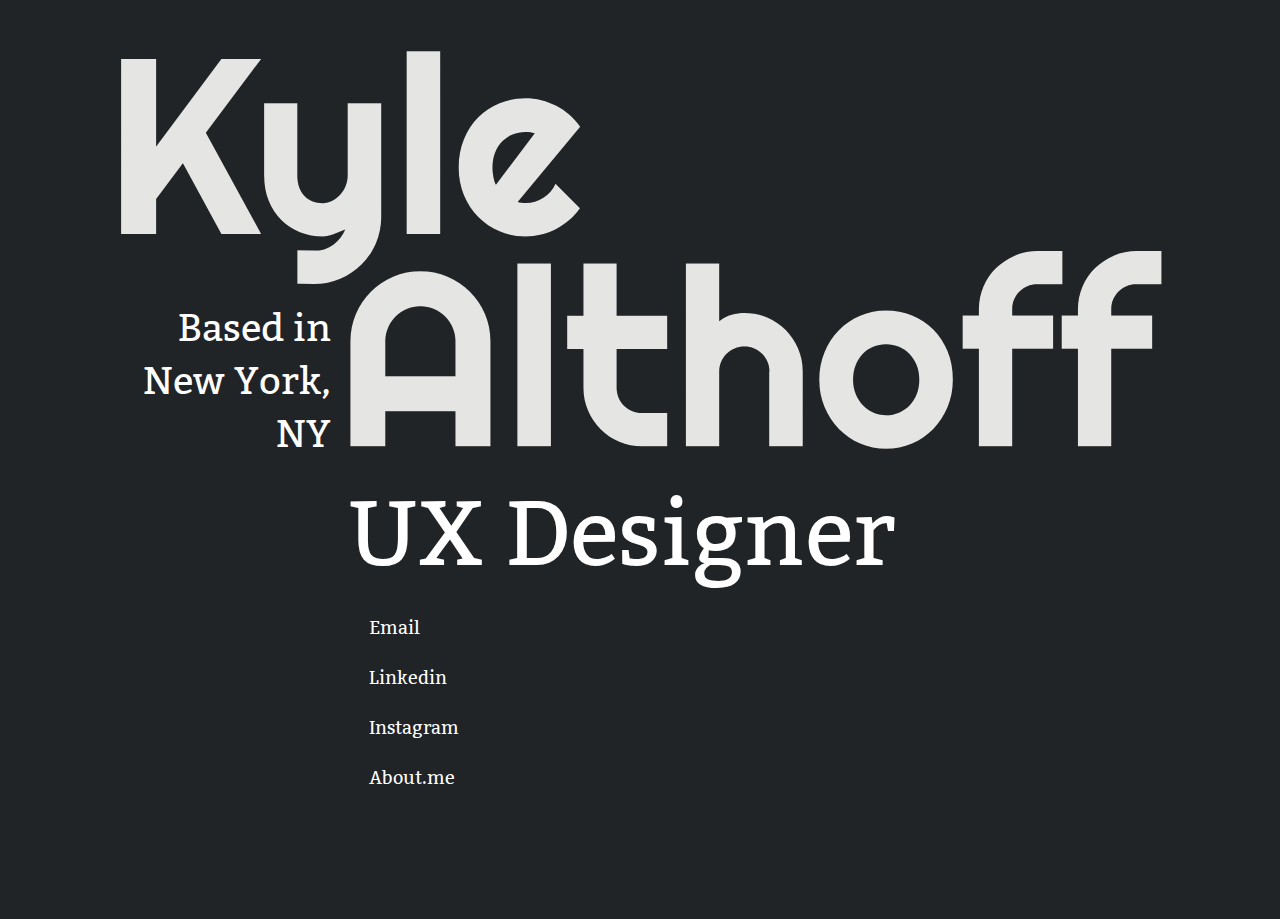
==== index.html @ eefb078d "Removed all case stuies for now." ====
<!doctype html>
<html class="no-js" lang="">

<head>
  <meta charset="utf-8">
  <meta http-equiv="x-ua-compatible" content="ie=edge">
  <title>Kyle Althoff - UX Designer</title>
  <meta name="description" content="Design Portfolio for Kyle Althoff located in New York, NY">
  <meta name="viewport" content="width=device-width, initial-scale=1, shrink-to-fit=no">

  <link rel="manifest" href="site.webmanifest">
  <link rel="apple-touch-icon" href="icon.png">
  <!-- Place favicon.ico in the root directory -->

  <link rel="stylesheet" href="https://use.fontawesome.com/releases/v5.5.0/css/all.css" integrity="sha384-B4dIYHKNBt8Bc12p+WXckhzcICo0wtJAoU8YZTY5qE0Id1GSseTk6S+L3BlXeVIU" crossorigin="anonymous">
  <link rel="stylesheet" href="css/normalize.css">
  <link rel="stylesheet" href="css/main.css">
  <link rel="stylesheet" type="text/css" href="css/base.css">
  <link rel="stylesheet" type="text/css" href="css/home.css">
  <link rel="stylesheet" type="text/css" href="css/contact.css">
  <link rel="stylesheet" type="text/css" href="css/work.css">


  <!-- Global site tag (gtag.js) - Google Analytics -->
  <script async src="https://www.googletagmanager.com/gtag/js?id=UA-129055017-1"></script>
  <script>
    window.dataLayer = window.dataLayer || [];
    function gtag(){dataLayer.push(arguments);}
    gtag('js', new Date());

    gtag('config', 'UA-129055017-1');
  </script>

</head>

<body>
  <!--[if lte IE 9]>
    <p class="browserupgrade">You are using an <strong>outdated</strong> browser. Please <a href="https://browsehappy.com/">upgrade your browser</a> to improve your experience and security.</p>
  <![endif]-->

  <!-- Add your site or application content here -->

  <main class="homeMain">
    <div class="introWrapper">
    <div class="introText">
      <h1><img src="img/portfolio-logo.svg" alt="Kyle Althoff" class="portfolioLogo"></h1>
      <h2 class="titleJob">UX Designer</h2>
      <h3 class="titleLocation">Based in New York, NY</h3>
    </div>

    <ul class="contactInfoList">
      <li>
        <a href="mailto:kyle.althoff1@gmail.com" target="_blank">
          <div class="contactItem">
            <i class="contactItem-icon far fa-envelope"></i>Email
          </div>
        </a>
      </li>

      <li>
        <a href="https://www.linkedin.com/in/kyle-althoff-99a89174/" target="_blank">
          <div class="contactItem">
            <i class="contactItem-icon fab fa-linkedin"></i>Linkedin
          </div>
        </a>
      </li>
      <li>
        <a href="https://www.instagram.com/kyl347t/" target="_blank">
          <div class="contactItem">
            <i class="contactItem-icon fab fa-instagram"></i>Instagram
          </div>
        </a>
      </li>
      <li>
        <a href="https://about.me/kylealthoff" target="_blank">
          <div class="contactItem">
            <i class="contactItem-icon fas fa-globe-americas"></i>About.me
          </div>
        </a>
      </li>
    </ul>


  </main>

  <script src="js/vendor/modernizr-3.6.0.min.js"></script>
</body>

</html>
---- css/main.css ----
/*! HTML5 Boilerplate v6.1.0 | MIT License | https://html5boilerplate.com/ */

/*
 * What follows is the result of much research on cross-browser styling.
 * Credit left inline and big thanks to Nicolas Gallagher, Jonathan Neal,
 * Kroc Camen, and the H5BP dev community and team.
 */

/* ==========================================================================
   Base styles: opinionated defaults
   ========================================================================== */

html {
    color: #fff;
    font-size: 1em;
    line-height: 1.4;
}

/*
 * Remove text-shadow in selection highlight:
 * https://twitter.com/miketaylr/status/12228805301
 *
 * Vendor-prefixed and regular ::selection selectors cannot be combined:
 * https://stackoverflow.com/a/16982510/7133471
 *
 * Customize the background color to match your design.
 */

::-moz-selection {
    background: #b3d4fc;
    text-shadow: none;
}

::selection {
    background: #b3d4fc;
    text-shadow: none;
}

/*
 * A better looking default horizontal rule
 */

hr {
    display: block;
    height: 1px;
    border: 0;
    border-top: 1px solid #ccc;
    margin: 1em 0;
    padding: 0;
}

/*
 * Remove the gap between audio, canvas, iframes,
 * images, videos and the bottom of their containers:
 * https://github.com/h5bp/html5-boilerplate/issues/440
 */

audio,
canvas,
iframe,
img,
svg,
video {
    vertical-align: middle;
}

/*
 * Remove default fieldset styles.
 */

fieldset {
    border: 0;
    margin: 0;
    padding: 0;
}

/*
 * Allow only vertical resizing of textareas.
 */

textarea {
    resize: vertical;
}

/* ==========================================================================
   Browser Upgrade Prompt
   ========================================================================== */

.browserupgrade {
    margin: 0.2em 0;
    background: #ccc;
    color: #000;
    padding: 0.2em 0;
}

/* ==========================================================================
   Author's custom styles
   ========================================================================== */
   


/* ==========================================================================
   Helper classes
   ========================================================================== */

/*
 * Hide visually and from screen readers
 */

.hidden {
    display: none !important;
}

/*
 * Hide only visually, but have it available for screen readers:
 * https://snook.ca/archives/html_and_css/hiding-content-for-accessibility
 *
 * 1. For long content, line feeds are not interpreted as spaces and small width
 *    causes content to wrap 1 word per line:
 *    https://medium.com/@jessebeach/beware-smushed-off-screen-accessible-text-5952a4c2cbfe
 */

.visuallyhidden {
    border: 0;
    clip: rect(0 0 0 0);
    height: 1px;
    margin: -1px;
    overflow: hidden;
    padding: 0;
    position: absolute;
    width: 1px;
    white-space: nowrap; /* 1 */
}

/*
 * Extends the .visuallyhidden class to allow the element
 * to be focusable when navigated to via the keyboard:
 * https://www.drupal.org/node/897638
 */

.visuallyhidden.focusable:active,
.visuallyhidden.focusable:focus {
    clip: auto;
    height: auto;
    margin: 0;
    overflow: visible;
    position: static;
    width: auto;
    white-space: inherit;
}

/*
 * Hide visually and from screen readers, but maintain layout
 */

.invisible {
    visibility: hidden;
}

/*
 * Clearfix: contain floats
 *
 * For modern browsers
 * 1. The space content is one way to avoid an Opera bug when the
 *    `contenteditable` attribute is included anywhere else in the document.
 *    Otherwise it causes space to appear at the top and bottom of elements
 *    that receive the `clearfix` class.
 * 2. The use of `table` rather than `block` is only necessary if using
 *    `:before` to contain the top-margins of child elements.
 */

.clearfix:before,
.clearfix:after {
    content: " "; /* 1 */
    display: table; /* 2 */
}

.clearfix:after {
    clear: both;
}

/* ==========================================================================
   EXAMPLE Media Queries for Responsive Design.
   These examples override the primary ('mobile first') styles.
   Modify as content requires.
   ========================================================================== */

@media only screen and (min-width: 35em) {
    /* Style adjustments for viewports that meet the condition */
}

@media print,
       (-webkit-min-device-pixel-ratio: 1.25),
       (min-resolution: 1.25dppx),
       (min-resolution: 120dpi) {
    /* Style adjustments for high resolution devices */
}

/* ==========================================================================
   Print styles.
   Inlined to avoid the additional HTTP request:
   https://www.phpied.com/delay-loading-your-print-css/
   ========================================================================== */

@media print {
    *,
    *:before,
    *:after {
        background: transparent !important;
        color: #000 !important; /* Black prints faster */
        -webkit-box-shadow: none !important;
        box-shadow: none !important;
        text-shadow: none !important;
    }

    a,
    a:visited {
        text-decoration: underline;
    }

    a[href]:after {
        content: " (" attr(href) ")";
    }

    abbr[title]:after {
        content: " (" attr(title) ")";
    }

    /*
     * Don't show links that are fragment identifiers,
     * or use the `javascript:` pseudo protocol
     */

    a[href^="#"]:after,
    a[href^="javascript:"]:after {
        content: "";
    }

    pre {
        white-space: pre-wrap !important;
    }
    pre,
    blockquote {
        border: 1px solid #999;
        page-break-inside: avoid;
    }

    /*
     * Printing Tables:
     * http://css-discuss.incutio.com/wiki/Printing_Tables
     */

    thead {
        display: table-header-group;
    }

    tr,
    img {
        page-break-inside: avoid;
    }

    p,
    h2,
    h3 {
        orphans: 3;
        widows: 3;
    }

    h2,
    h3 {
        page-break-after: avoid;
    }
}
---- css/base.css ----
@font-face {
    font-family: 'Bitter-Regular';
    src: url('Bitter/Bitter-Regular.ttf');
}

@font-face {
    font-family: 'Bitter-Bold';
    src: url('Bitter/Bitter-Bold.ttf');
}

@font-face {
    font-family: 'Righteous';
    src: url('Righteous/Righteous-Regular.ttf');
}


body {
    background-color: #212427;
    min-width: 800px;
    font-family: 'Bitter-Regular';
    height: 100%;
}

a {
    color: inherit;
    text-decoration: none;
}

.text-link {
    font-weight: 800;
    color: blue;
}

body > header {
    width: 100%;
    position: absolute;
    top: 0;
    min-width: 800px;
    background-color: #212427;
}

main {
    width: 100%;
    z-index: -1;
    margin-top: 200px;
}

.clear {
    clear: both;
    width: 100%;
}

.mainNav {
    vertical-align: top;
    font-size: 20px;
    margin-top: 35px;
    margin-right: 50px;
    float: right;
}

.mainNav li {
    display: inline-block;
    margin-left: 30px;
}

.mainNav li a {
    color: #fff;
    text-decoration: none;
    margin: 0;
    padding: 0;
}

.mainNav li.active a {
    text-decoration: underline;
}
---- css/home.css ----
/* home.css */

.homeMain {
	margin-top: 50px;
}

.portfolioLogo {
    vertical-align: top;
    width: 100%;
}

.titleLocation {
	font-size: 38px;
    position: absolute;
    top: 292px;
    width: 202px;
    margin: 0;
    text-align: right;
    padding: 10px;
    font-weight: 100
}

.titleJob {
	text-align: left;
    color: white;
    font-size: 91px;
    margin-top: 10px;
    padding-top: 10px;
    font-weight: 100;
    margin-bottom: 20px;
    margin-left: 228px
}

.introWrapper {
	width: 1043px;
	margin: auto;

}

.introText {
    margin-top: 40px;
}

.introText h1 {
    font-size: 120px;
    margin: 0;
    font-family: 'Bitter-Bold';
    line-height: 1;
}

.introText p {

    font-size: 24px;
}
---- css/contact.css ----
/* contact.css */

.contactInfoList {
	margin: 0;
    margin-top: 0;
    margin-bottom: 100px;
    padding: 0;
    display: inline-block;
    width: 150px;
    margin-left: 230px
}

.contactInfoList > li {
	width: inherit;
	height: 40px;
	font-size: 18px;
	list-style-type: none;
	margin: 0;
	color: #ffffff;
	margin-bottom: 10px;
	text-align: center;
	line-height: 18px;
	display: block;
}

.contactInfoList > li > a {
	text-decoration: none;
	color: inherit;
}

.contactItem {
	text-align: left;
	height: inherit;
	margin: auto;
}

.contactItem-icon {
	margin-right: 20px;
}

.contactItem-icon.fa-envelope {
	font-size: 18px;
}

.contactItem-icon.fa-file-download {
	font-size: 19px;
}
---- css/work.css ----
/* work.css */

.workItem {
	background-color: #ffffff;
	box-shadow: 0px 2px 16px rgba(0,0,0,0.5);
	color: #000000;
	width: 80%;
	margin: auto;
	margin-bottom: 30px;
	height: 213px;
	transition:all 0.3s ease;
	width: 1043px;
}

.workItem.firstWork {
	margin-top: 50px;
}

.workItem-image {
	width: 300px;
	height: 100%;
	display: inline-block;
	vertical-align: top;
	box-shadow: 0px 2px 16px rgba(0,0,0,0.5);
	position: relative;
	z-index: 2;
}

.workItem-image::before {
  content: " ";
  display: inline-block;
  height: 100%;
  width: 1%;
  vertical-align: middle;
}

.workItem-image > img {
	width: 293px;
	display: inline-block;
	vertical-align: middle;
}

.workItem-content {
	width: calc(100% - 304px);
	height: 100%;
	display: inline-block;
	vertical-align: top;
	position: relative;
	z-index: 1;
}

.workItem-content-text {
	position: absolute;
	top: 50%;
	transform: translateY(-50%);
	margin-left: 20px;
	margin-right: 20px;
}

.workItem-content-text-place {
	font-size: 21px;
}

.workItem-content-text-title {
	padding: 0;
	margin: 0;
	margin-top: 5px;
	font-size: 48px;
	line-height: 1;
	font-family: Bitter-Bold;
}

.workItem-content-type {
	color: #9b9b9b;
	font-size: 16px;	
	position: absolute;
	right: 15px;
	top: 15px;
}

.workItem:hover .workItem-content-desc {
	opacity: 1;
}

.workItem-content-desc {
	position: absolute;
	right: -1px;

	bottom: 0;
	background-color: #4A4A4A;
	padding: 20px;
	width: calc(100% - 36px);
	opacity: 0;
	transition:all 0.3s ease;
}

.workItem-content-desc-text {
	font-size: 16px;
	line-height: 1.25;
	margin: 0;
	color: #fff;
}

.workItem-content-desc-action {
	border: 3px solid #000000;
	width: 200px;
	height: 30px;
	display: inline-block;
	text-align: center;
	font-size: 20px;
	line-height: 30px;
	cursor: pointer;
	margin-top: 10px;
	background-color: #fff;
}
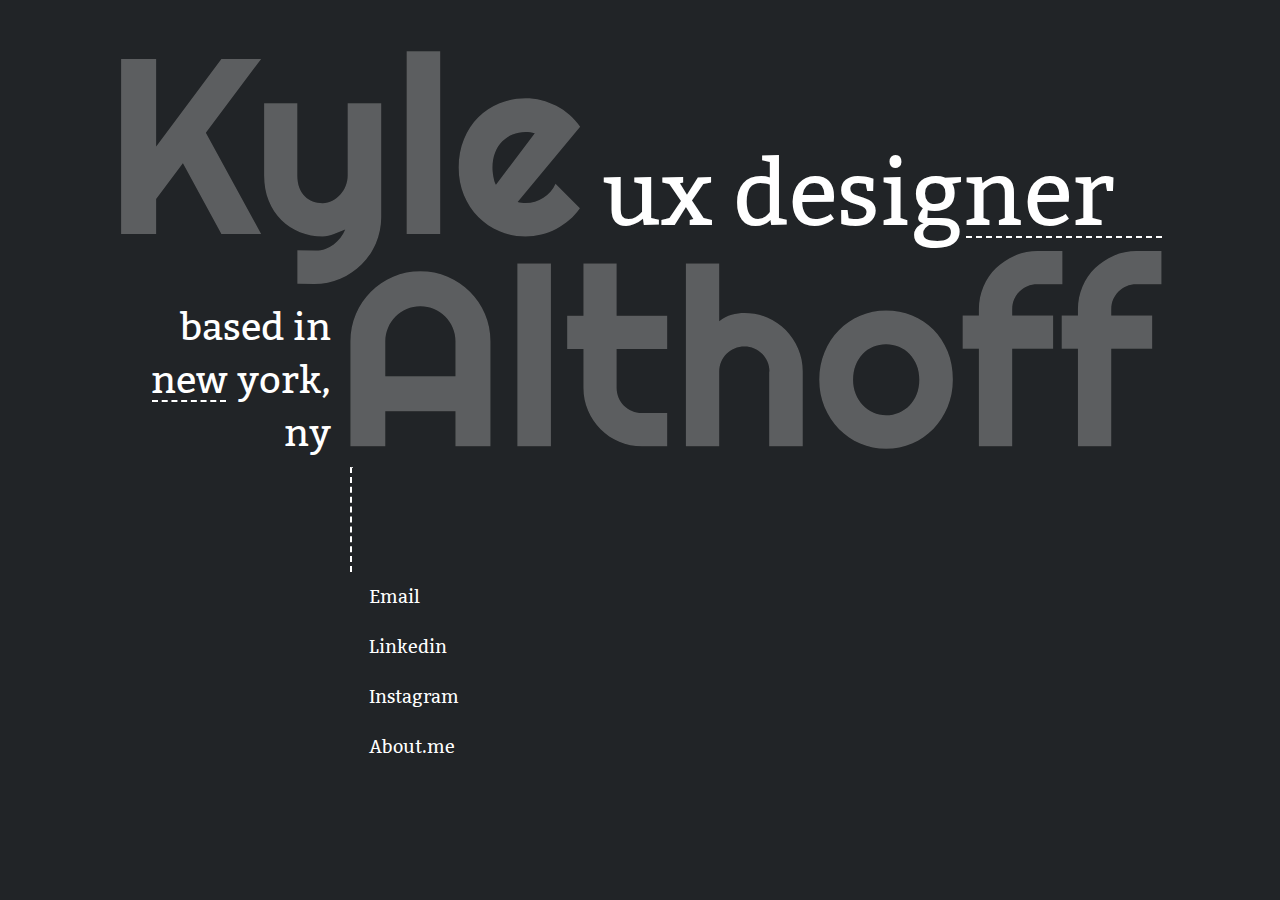
==== commit 04ccadb4: "resized and moved around subheaders. Added lines for visual design and guidance purposes." ====
--- a/index.html
+++ b/index.html
@@ -43,10 +43,14 @@
   <main class="homeMain">
     <div class="introWrapper">
     <div class="introText">
+      <hr class="jobLine" />
+      <h2 class="titleJob">ux designer</h2>
       <h1><img src="img/portfolio-logo.svg" alt="Kyle Althoff" class="portfolioLogo"></h1>
-      <h2 class="titleJob">UX Designer</h2>
-      <h3 class="titleLocation">Based in New York, NY</h3>
+      <h3 class="titleLocation">based in new york, ny</h3>
+      <hr class="locationLineNew" />
     </div>
+
+    <hr class="contactLine" />
 
     <ul class="contactInfoList">
       <li>
@@ -65,7 +69,7 @@
         </a>
       </li>
       <li>
-        <a href="https://www.instagram.com/kyl347t/" target="_blank">
+        <a href="https://www.instagram.com/kyle_ateraldamage/" target="_blank">
           <div class="contactItem">
             <i class="contactItem-icon fab fa-instagram"></i>Instagram
           </div>
--- a/css/home.css
+++ b/css/home.css
@@ -4,15 +4,51 @@
 	margin-top: 50px;
 }
 
+.contactLine {
+    position: relative;
+    left: 231px;
+    width: 1px;
+    height: 104px;
+    border-left: 2px dashed #fff;
+}
+
+.jobLine {
+    position: absolute;
+    top: 170px;
+    right: 0;
+    width: 196px;
+    height: 1px;
+    border-top: 2px dashed #fff;
+}
+
+.locationLine {
+    position: absolute;
+    top: 380px;
+    left: 119px;
+    width: 68px;
+    height: 1px;
+    border-top: 2px dashed #fff;
+}
+
+.locationLineNew {
+    position: absolute;
+    top: 334px;
+    left: 33px;
+    width: 74px;
+    height: 1px;
+    border-top: 2px dashed #fff
+}
+
 .portfolioLogo {
     vertical-align: top;
     width: 100%;
+    opacity: 0.3;
 }
 
 .titleLocation {
 	font-size: 38px;
     position: absolute;
-    top: 292px;
+    top: 241px;
     width: 202px;
     margin: 0;
     text-align: right;
@@ -21,6 +57,9 @@
 }
 
 .titleJob {
+    position: absolute;
+    top: 61px;
+    right: 48px;
 	text-align: left;
     color: white;
     font-size: 91px;
@@ -34,6 +73,7 @@
 .introWrapper {
 	width: 1043px;
 	margin: auto;
+    position: relative;
 
 }
 
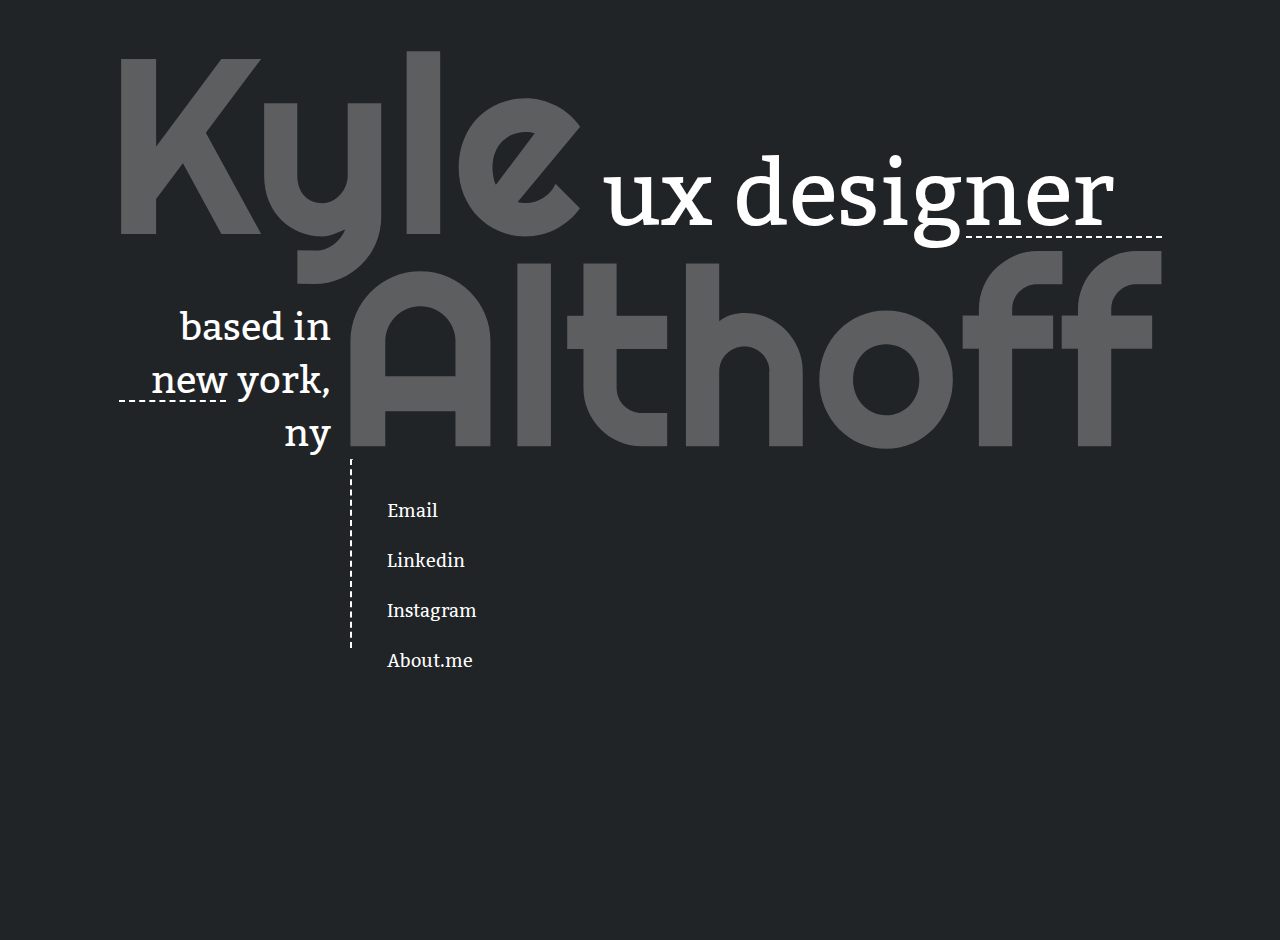
==== commit 55baad44: "Adjusting lines" ====
--- a/index.html
+++ b/index.html
@@ -49,7 +49,6 @@
       <h3 class="titleLocation">based in new york, ny</h3>
       <hr class="locationLineNew" />
     </div>
-
     <hr class="contactLine" />
 
     <ul class="contactInfoList">
--- a/css/home.css
+++ b/css/home.css
@@ -5,10 +5,12 @@
 }
 
 .contactLine {
+    margin: 0;
     position: relative;
     left: 231px;
+    top: 8px;
     width: 1px;
-    height: 104px;
+    height: 188px;
     border-left: 2px dashed #fff;
 }
 
@@ -33,8 +35,8 @@
 .locationLineNew {
     position: absolute;
     top: 334px;
-    left: 33px;
-    width: 74px;
+    left: 0;
+    width: 107px;
     height: 1px;
     border-top: 2px dashed #fff
 }
--- a/css/contact.css
+++ b/css/contact.css
@@ -1,13 +1,15 @@
 /* contact.css */
 
 .contactInfoList {
+	position: relative;
+	left: 248px;
 	margin: 0;
     margin-top: 0;
     margin-bottom: 100px;
     padding: 0;
     display: inline-block;
     width: 150px;
-    margin-left: 230px
+    bottom: 138px;
 }
 
 .contactInfoList > li {
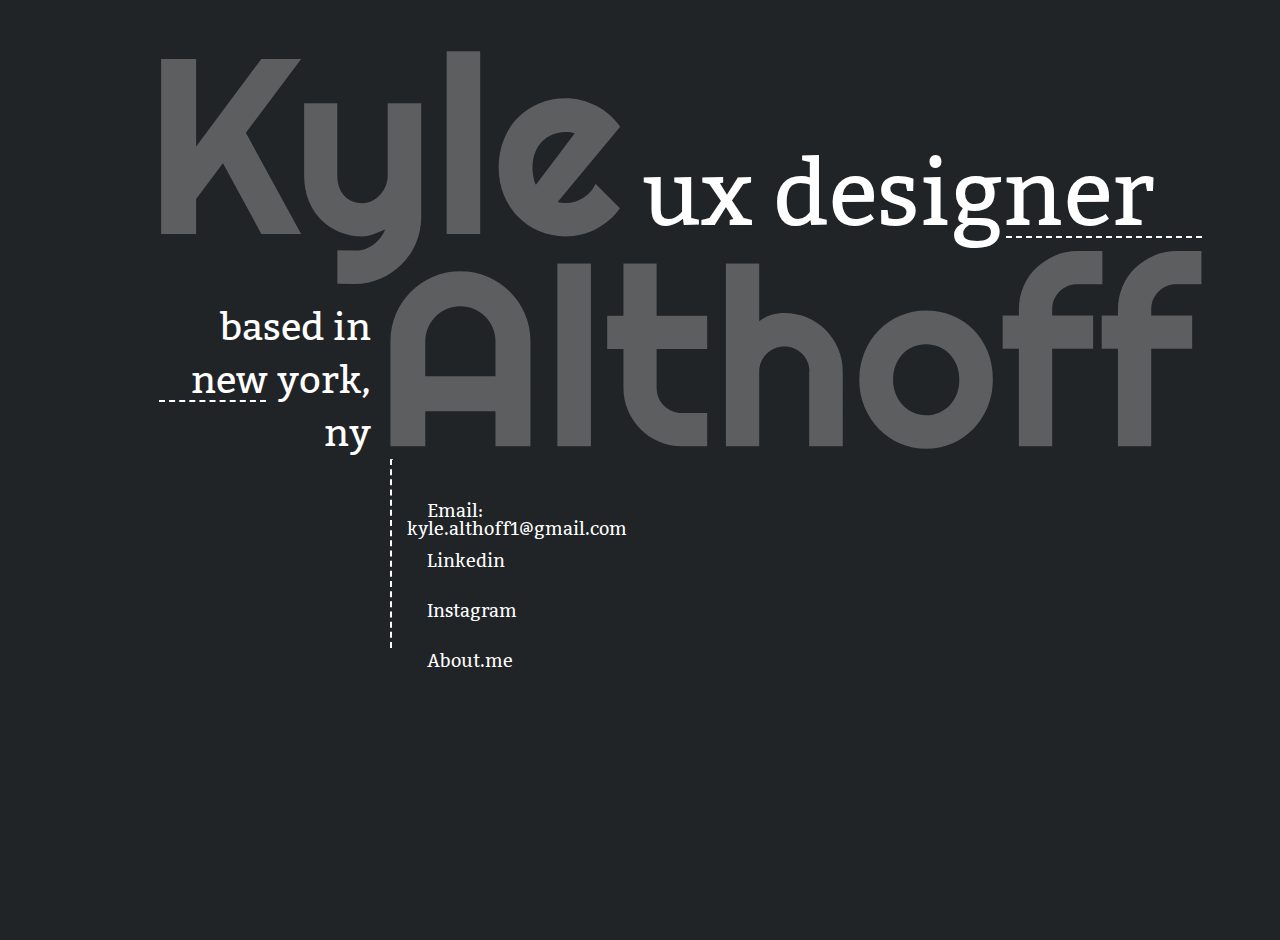
==== commit 6cc60108: "added email" ====
--- a/index.html
+++ b/index.html
@@ -55,7 +55,7 @@
       <li>
         <a href="mailto:kyle.althoff1@gmail.com" target="_blank">
           <div class="contactItem">
-            <i class="contactItem-icon far fa-envelope"></i>Email
+            <i class="contactItem-icon far fa-envelope"></i>Email: kyle.althoff1@gmail.com
           </div>
         </a>
       </li>
--- a/css/home.css
+++ b/css/home.css
@@ -2,6 +2,8 @@
 
 .homeMain {
 	margin-top: 50px;
+    margin-left: 40px;
+    margin-right: 40px;
 }
 
 .contactLine {
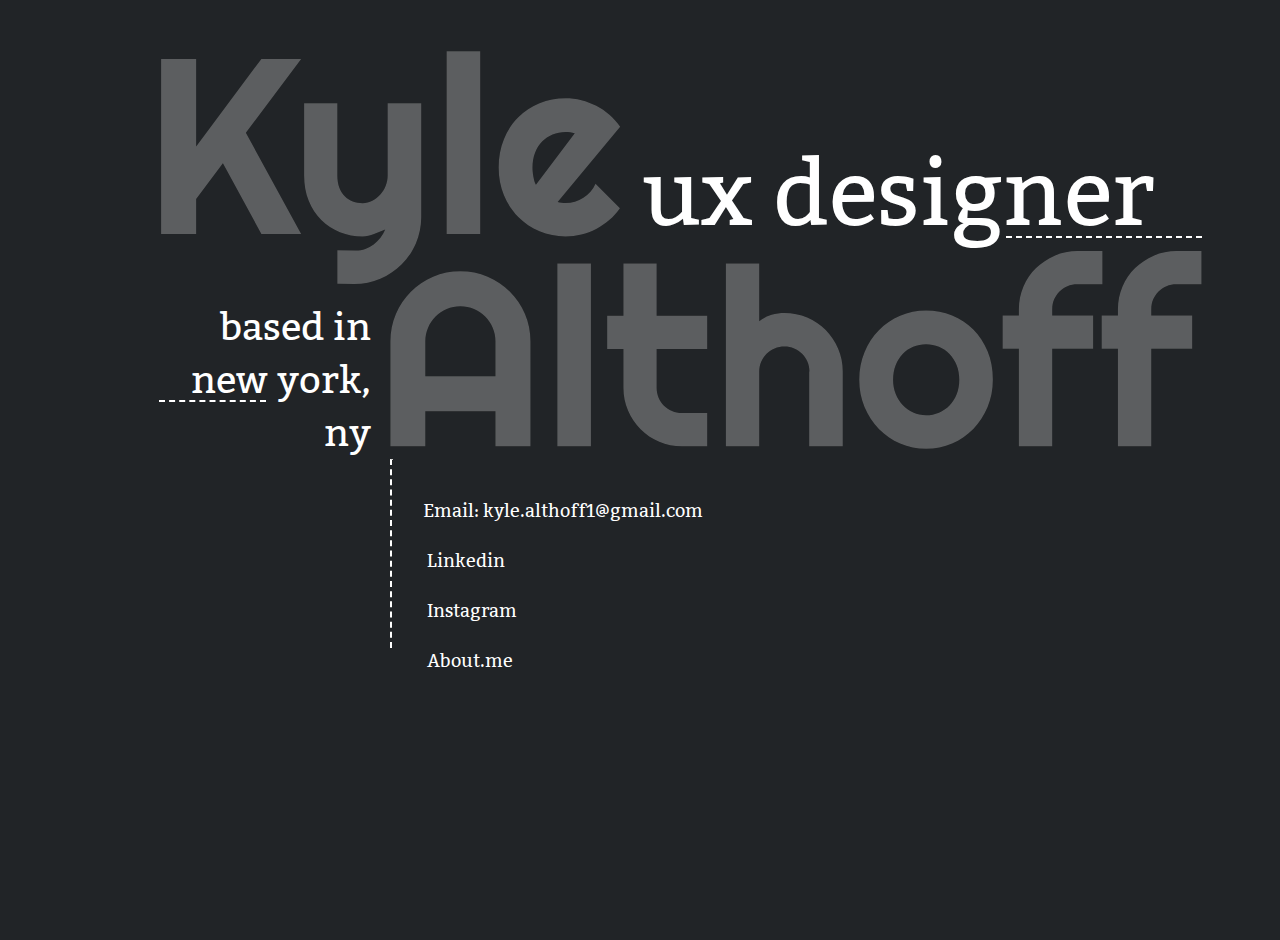
==== commit ae62c4be: "fixed spacing issue with icon" ====
--- a/index.html
+++ b/index.html
@@ -42,47 +42,47 @@
 
   <main class="homeMain">
     <div class="introWrapper">
-    <div class="introText">
-      <hr class="jobLine" />
-      <h2 class="titleJob">ux designer</h2>
-      <h1><img src="img/portfolio-logo.svg" alt="Kyle Althoff" class="portfolioLogo"></h1>
-      <h3 class="titleLocation">based in new york, ny</h3>
-      <hr class="locationLineNew" />
+      <div class="introText">
+        <hr class="jobLine" />
+        <h2 class="titleJob">ux designer</h2>
+        <h1><img src="img/portfolio-logo.svg" alt="Kyle Althoff" class="portfolioLogo"></h1>
+        <h3 class="titleLocation">based in new york, ny</h3>
+        <hr class="locationLineNew" />
+      </div>
+      <hr class="contactLine" />
+
+      <ul class="contactInfoList">
+        <li>
+          <a href="mailto:kyle.althoff1@gmail.com" target="_blank">
+            <div class="contactItem">
+              <i class="contactItem-icon-envelope far fa-envelope "></i>Email: kyle.althoff1@gmail.com
+            </div>
+          </a>
+        </li>
+
+        <li>
+          <a href="https://www.linkedin.com/in/kyle-althoff-99a89174/" target="_blank">
+            <div class="contactItem">
+              <i class="contactItem-icon fab fa-linkedin"></i>Linkedin
+            </div>
+          </a>
+        </li>
+        <li>
+          <a href="https://www.instagram.com/kyle_ateraldamage/" target="_blank">
+            <div class="contactItem">
+              <i class="contactItem-icon fab fa-instagram"></i>Instagram
+            </div>
+          </a>
+        </li>
+        <li>
+          <a href="https://about.me/kylealthoff" target="_blank">
+            <div class="contactItem">
+              <i class="contactItem-icon fas fa-globe-americas"></i>About.me
+            </div>
+          </a>
+        </li>
+      </ul> 
     </div>
-    <hr class="contactLine" />
-
-    <ul class="contactInfoList">
-      <li>
-        <a href="mailto:kyle.althoff1@gmail.com" target="_blank">
-          <div class="contactItem">
-            <i class="contactItem-icon far fa-envelope"></i>Email: kyle.althoff1@gmail.com
-          </div>
-        </a>
-      </li>
-
-      <li>
-        <a href="https://www.linkedin.com/in/kyle-althoff-99a89174/" target="_blank">
-          <div class="contactItem">
-            <i class="contactItem-icon fab fa-linkedin"></i>Linkedin
-          </div>
-        </a>
-      </li>
-      <li>
-        <a href="https://www.instagram.com/kyle_ateraldamage/" target="_blank">
-          <div class="contactItem">
-            <i class="contactItem-icon fab fa-instagram"></i>Instagram
-          </div>
-        </a>
-      </li>
-      <li>
-        <a href="https://about.me/kylealthoff" target="_blank">
-          <div class="contactItem">
-            <i class="contactItem-icon fas fa-globe-americas"></i>About.me
-          </div>
-        </a>
-      </li>
-    </ul>
-
 
   </main>
 
--- a/css/contact.css
+++ b/css/contact.css
@@ -8,7 +8,7 @@
     margin-bottom: 100px;
     padding: 0;
     display: inline-block;
-    width: 150px;
+    width: auto;
     bottom: 138px;
 }
 
@@ -36,13 +36,19 @@
 	margin: auto;
 }
 
+.contactItem-icon-envelope {
+	margin-right: 16px;
+}
+
 .contactItem-icon {
 	margin-right: 20px;
 }
 
+
 .contactItem-icon.fa-envelope {
 	font-size: 18px;
 }
+
 
 .contactItem-icon.fa-file-download {
 	font-size: 19px;
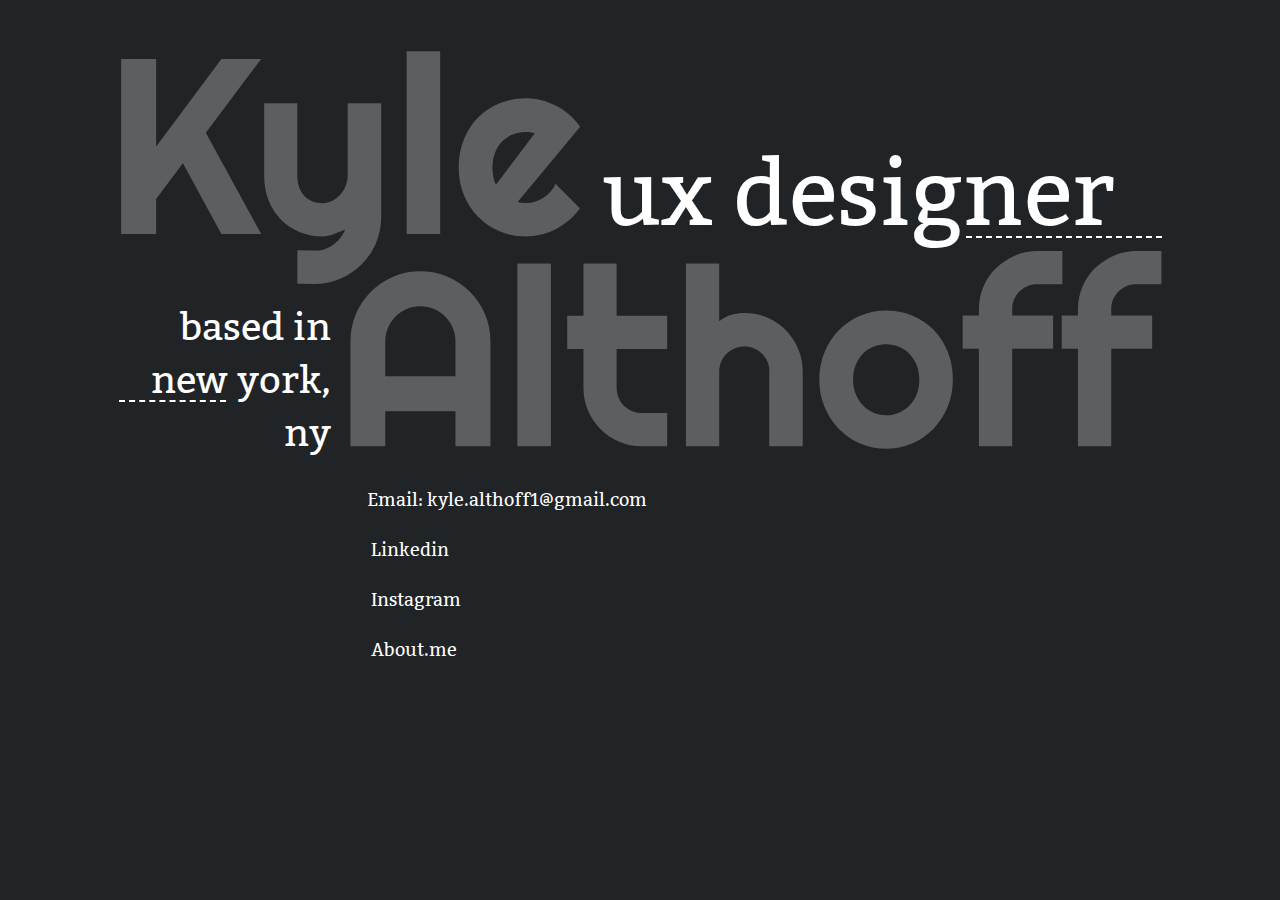
==== commit 61c8cafa: "fixed spacing issues with wrapper. fixed contact alignment" ====
--- a/index.html
+++ b/index.html
@@ -49,7 +49,6 @@
         <h3 class="titleLocation">based in new york, ny</h3>
         <hr class="locationLineNew" />
       </div>
-      <hr class="contactLine" />
 
       <ul class="contactInfoList">
         <li>
--- a/css/home.css
+++ b/css/home.css
@@ -2,8 +2,6 @@
 
 .homeMain {
 	margin-top: 50px;
-    margin-left: 40px;
-    margin-right: 40px;
 }
 
 .contactLine {
--- a/css/contact.css
+++ b/css/contact.css
@@ -1,15 +1,10 @@
 /* contact.css */
 
 .contactInfoList {
-	position: relative;
-	left: 248px;
-	margin: 0;
-    margin-top: 0;
-    margin-bottom: 100px;
-    padding: 0;
-    display: inline-block;
-    width: auto;
-    bottom: 138px;
+	display: block;
+	margin-left: 232px;
+	margin-top: 40px;
+	padding: 0;
 }
 
 .contactInfoList > li {
